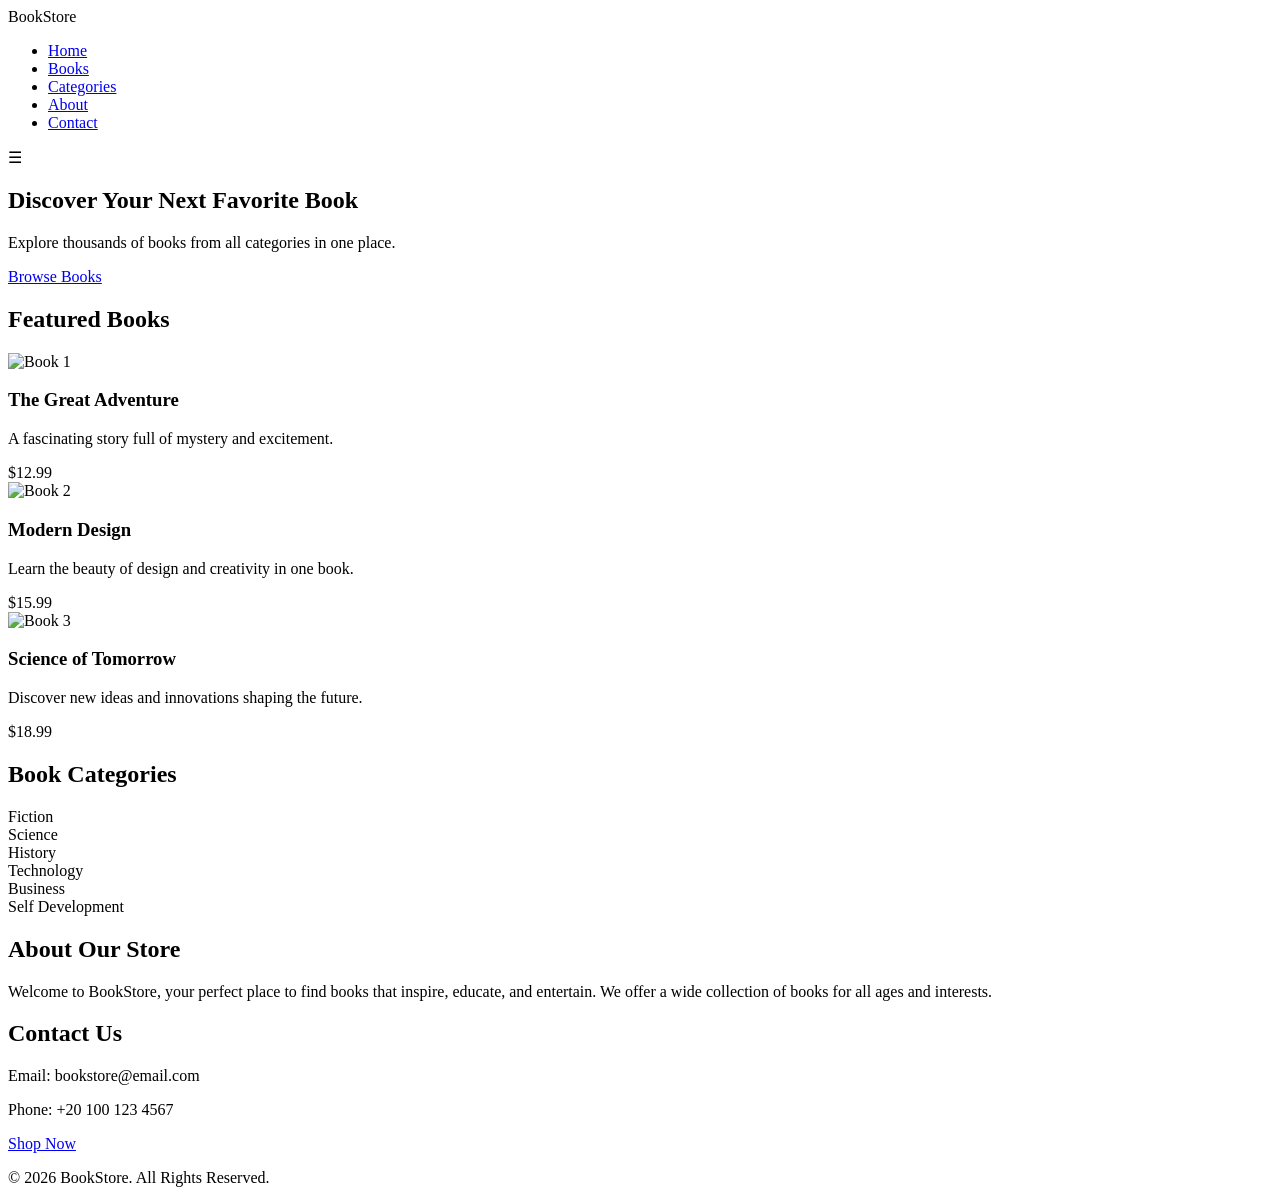
==== index.html @ aafd506e "Create index.html" ====
<!DOCTYPE html>
<html lang="en">
<head>
  <meta charset="UTF-8" />
  <meta name="viewport" content="width=device-width, initial-scale=1.0" />
  <title>Book Store</title>
  <link rel="stylesheet" href="style.css" />
</head>
<body>

  <!-- Navbar -->
  <header>
    <nav class="navbar">
      <div class="logo">BookStore</div>
      <ul class="nav-links" id="navLinks">
        <li><a href="#home">Home</a></li>
        <li><a href="#books">Books</a></li>
        <li><a href="#categories">Categories</a></li>
        <li><a href="#about">About</a></li>
        <li><a href="#contact">Contact</a></li>
      </ul>
      <div class="menu-toggle" id="menuToggle">☰</div>
    </nav>
  </header>

  <!-- Hero -->
  <section class="hero" id="home">
    <div class="hero-content">
      <h1>Discover Your Next Favorite Book</h1>
      <p>Explore thousands of books from all categories in one place.</p>
      <a href="#books" class="btn">Browse Books</a>
    </div>
  </section>

  <!-- Featured Books -->
  <section class="books" id="books">
    <h2>Featured Books</h2>
    <div class="book-container">
      <div class="book-card">
        <img src="https://images.unsplash.com/photo-1544947950-fa07a98d237f?w=500" alt="Book 1">
        <h3>The Great Adventure</h3>
        <p>A fascinating story full of mystery and excitement.</p>
        <span>$12.99</span>
      </div>

      <div class="book-card">
        <img src="https://images.unsplash.com/photo-1512820790803-83ca734da794?w=500" alt="Book 2">
        <h3>Modern Design</h3>
        <p>Learn the beauty of design and creativity in one book.</p>
        <span>$15.99</span>
      </div>

      <div class="book-card">
        <img src="https://images.unsplash.com/photo-1524995997946-a1c2e315a42f?w=500" alt="Book 3">
        <h3>Science of Tomorrow</h3>
        <p>Discover new ideas and innovations shaping the future.</p>
        <span>$18.99</span>
      </div>
    </div>
  </section>

  <!-- Categories -->
  <section class="categories" id="categories">
    <h2>Book Categories</h2>
    <div class="category-container">
      <div class="category-card">Fiction</div>
      <div class="category-card">Science</div>
      <div class="category-card">History</div>
      <div class="category-card">Technology</div>
      <div class="category-card">Business</div>
      <div class="category-card">Self Development</div>
    </div>
  </section>

  <!-- About -->
  <section class="about" id="about">
    <h2>About Our Store</h2>
    <p>
      Welcome to BookStore, your perfect place to find books that inspire,
      educate, and entertain. We offer a wide collection of books for all ages
      and interests.
    </p>
  </section>

  <!-- Contact -->
  <section class="contact" id="contact">
    <h2>Contact Us</h2>
    <p>Email: bookstore@email.com</p>
    <p>Phone: +20 100 123 4567</p>
    <a href="#" class="btn">Shop Now</a>
  </section>

  <!-- Footer -->
  <footer>
    <p>© 2026 BookStore. All Rights Reserved.</p>
  </footer>

  <script src="script.js"></script>
</body>
</html>
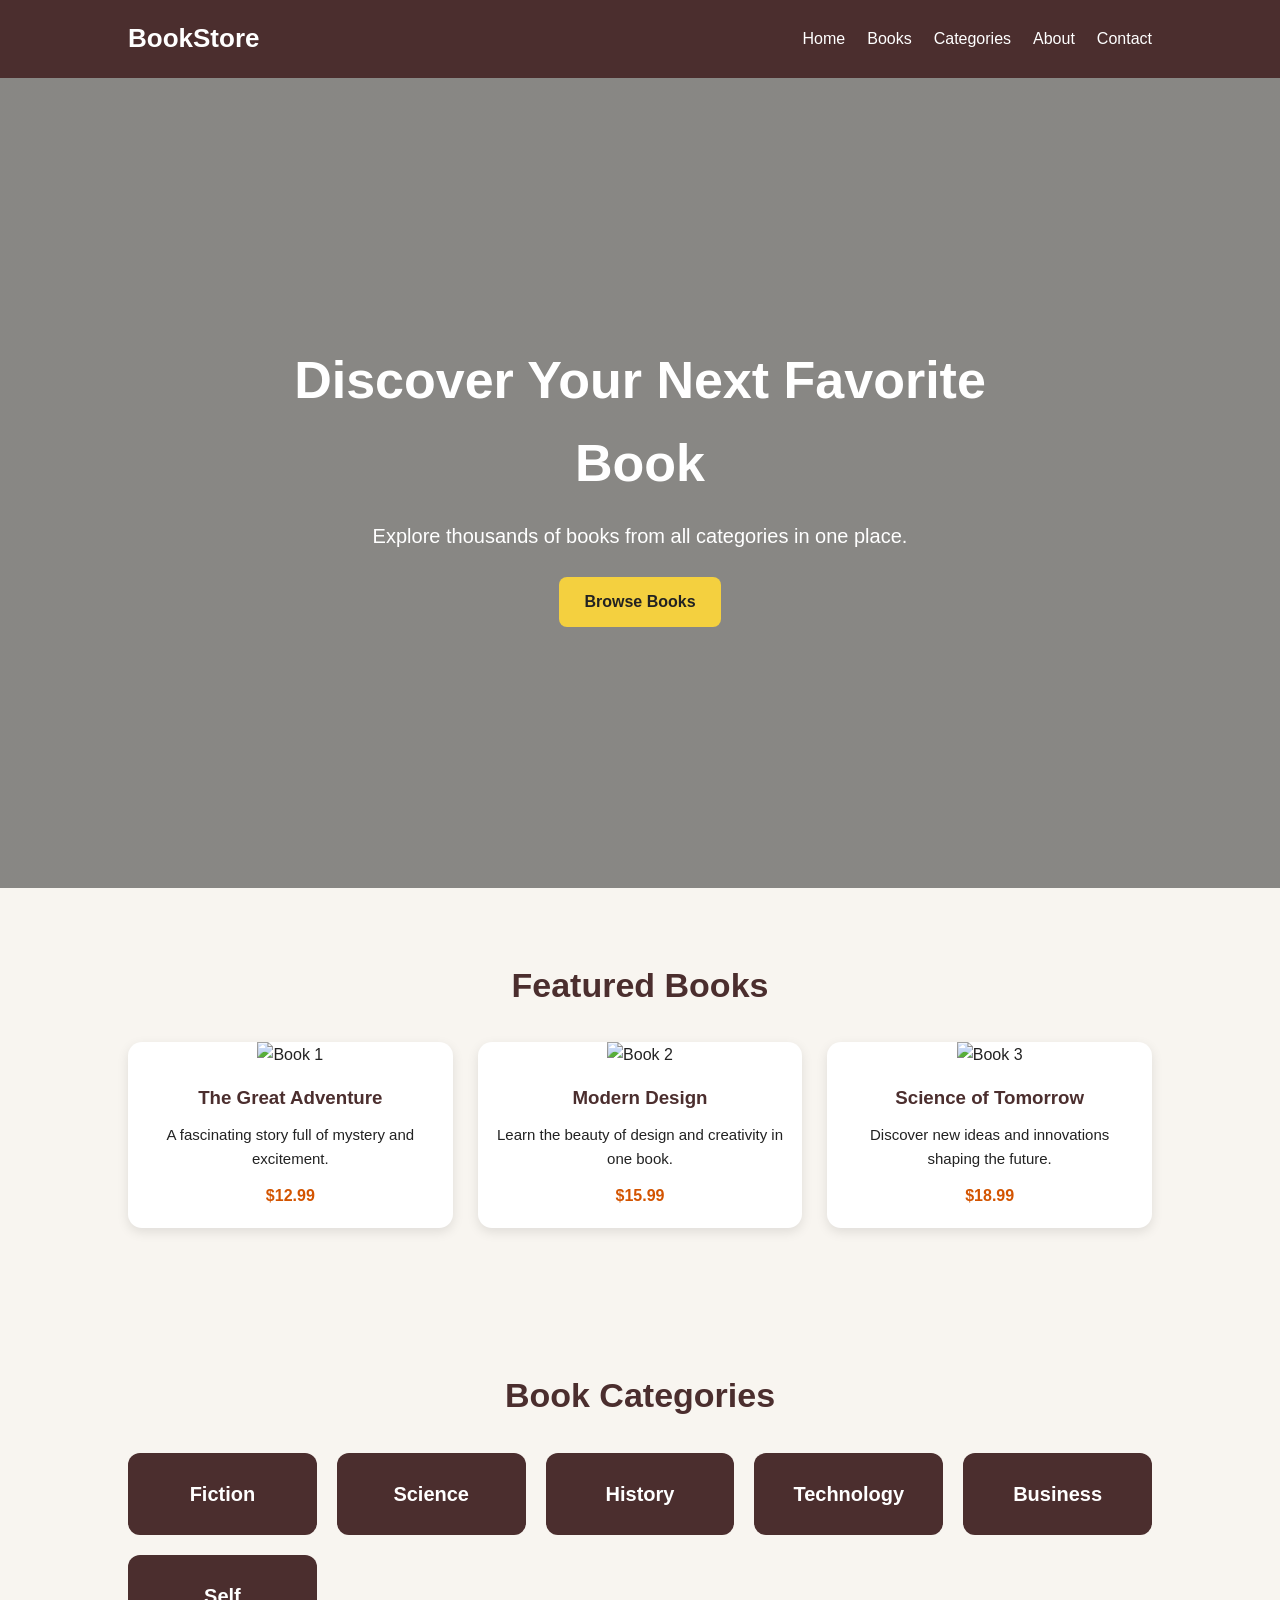
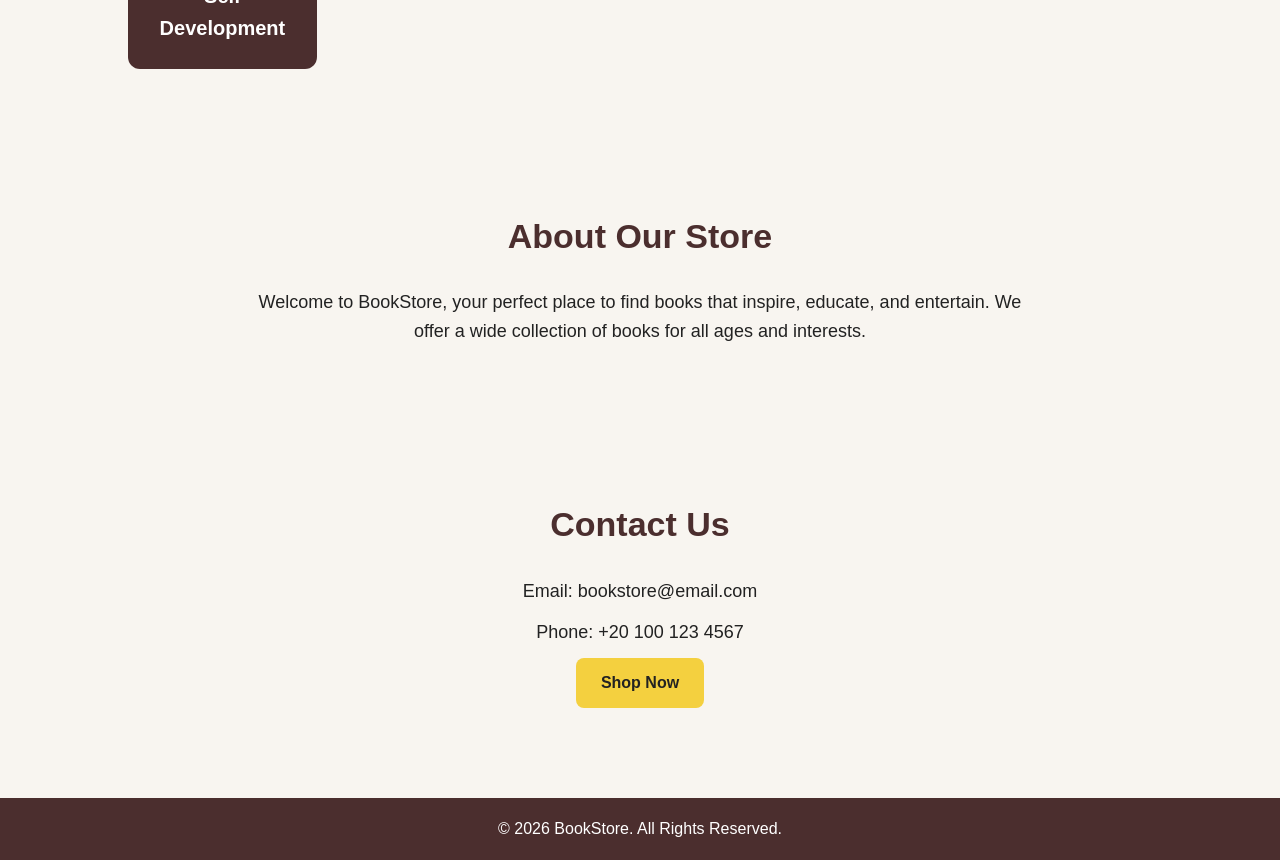
==== commit f42fa59a: "Update index.html" ====
--- a/index.html
+++ b/index.html
@@ -4,7 +4,18 @@
   <meta charset="UTF-8" />
   <meta name="viewport" content="width=device-width, initial-scale=1.0" />
   <title>Book Store</title>
-  <link rel="stylesheet" href="style.css" />
+  <link rel="stylesheet" href="style.css" /><meta charset="UTF-8">
+<meta name="viewport" content="width=device-width, initial-scale=1.0">
+
+<title>Online Book Store | Buy Books Online</title>
+
+<meta name="description" content="Online book store for buying novels, science, history and technology books.">
+<meta name="keywords" content="book store, online books, buy books, novels, science books, history books">
+<meta name="author" content="Abdelrahman">
+
+<meta property="og:title" content="Online Book Store">
+<meta property="og:description" content="Best online bookstore website">
+<meta property="og:type" content="website">
 </head>
 <body>
 
--- a/style.css
+++ b/style.css
@@ -0,0 +1,223 @@
+* {
+  margin: 0;
+  padding: 0;
+  box-sizing: border-box;
+  font-family: Arial, sans-serif;
+}
+
+body {
+  background: #f8f5f0;
+  color: #222;
+  line-height: 1.6;
+}
+
+header {
+  background: #4b2e2e;
+  position: sticky;
+  top: 0;
+  z-index: 1000;
+}
+
+.navbar {
+  display: flex;
+  justify-content: space-between;
+  align-items: center;
+  padding: 18px 10%;
+}
+
+.logo {
+  font-size: 26px;
+  font-weight: bold;
+  color: #fff;
+}
+
+.nav-links {
+  display: flex;
+  list-style: none;
+  gap: 22px;
+}
+
+.nav-links a {
+  text-decoration: none;
+  color: #fff;
+  transition: 0.3s;
+}
+
+.nav-links a:hover {
+  color: #f4d03f;
+}
+
+.menu-toggle {
+  display: none;
+  font-size: 30px;
+  color: white;
+  cursor: pointer;
+}
+
+/* Hero */
+.hero {
+  height: 90vh;
+  background: linear-gradient(rgba(0,0,0,0.45), rgba(0,0,0,0.45)),
+    url("https://images.unsplash.com/photo-1521587760476-6c12a4b040da?w=1400") center/cover no-repeat;
+  display: flex;
+  align-items: center;
+  justify-content: center;
+  text-align: center;
+  padding: 20px;
+}
+
+.hero-content {
+  color: white;
+  max-width: 700px;
+}
+
+.hero-content h1 {
+  font-size: 52px;
+  margin-bottom: 15px;
+}
+
+.hero-content p {
+  font-size: 20px;
+  margin-bottom: 25px;
+}
+
+.btn {
+  display: inline-block;
+  padding: 12px 25px;
+  background: #f4d03f;
+  color: #222;
+  text-decoration: none;
+  border-radius: 8px;
+  font-weight: bold;
+  transition: 0.3s;
+}
+
+.btn:hover {
+  background: #d4ac0d;
+}
+
+/* Sections */
+section {
+  padding: 70px 10%;
+  text-align: center;
+}
+
+section h2 {
+  font-size: 34px;
+  margin-bottom: 25px;
+  color: #4b2e2e;
+}
+
+/* Books */
+.book-container {
+  display: grid;
+  grid-template-columns: repeat(auto-fit, minmax(250px, 1fr));
+  gap: 25px;
+  margin-top: 30px;
+}
+
+.book-card {
+  background: white;
+  border-radius: 14px;
+  overflow: hidden;
+  box-shadow: 0 4px 12px rgba(0,0,0,0.1);
+  transition: 0.3s;
+  padding-bottom: 20px;
+}
+
+.book-card:hover {
+  transform: translateY(-8px);
+}
+
+.book-card img {
+  width: 100%;
+  height: 280px;
+  object-fit: cover;
+}
+
+.book-card h3 {
+  margin: 15px 0 10px;
+  color: #4b2e2e;
+}
+
+.book-card p {
+  padding: 0 15px;
+  margin-bottom: 12px;
+  font-size: 15px;
+}
+
+.book-card span {
+  font-weight: bold;
+  color: #d35400;
+}
+
+/* Categories */
+.category-container {
+  display: grid;
+  grid-template-columns: repeat(auto-fit, minmax(180px, 1fr));
+  gap: 20px;
+  margin-top: 30px;
+}
+
+.category-card {
+  background: #4b2e2e;
+  color: white;
+  padding: 25px;
+  border-radius: 12px;
+  font-size: 20px;
+  font-weight: bold;
+  transition: 0.3s;
+}
+
+.category-card:hover {
+  background: #6b3f3f;
+  transform: scale(1.05);
+}
+
+/* About */
+.about p,
+.contact p {
+  max-width: 800px;
+  margin: 0 auto 12px;
+  font-size: 18px;
+}
+
+/* Footer */
+footer {
+  background: #4b2e2e;
+  color: white;
+  text-align: center;
+  padding: 18px;
+  margin-top: 20px;
+}
+
+/* Responsive */
+@media (max-width: 768px) {
+  .hero-content h1 {
+    font-size: 34px;
+  }
+
+  .hero-content p {
+    font-size: 17px;
+  }
+
+  .nav-links {
+    display: none;
+    flex-direction: column;
+    background: #4b2e2e;
+    position: absolute;
+    top: 70px;
+    right: 10%;
+    width: 220px;
+    padding: 20px;
+    border-radius: 12px;
+  }
+
+  .nav-links.show {
+    display: flex;
+  }
+
+  .menu-toggle {
+    display: block;
+  }
+}
